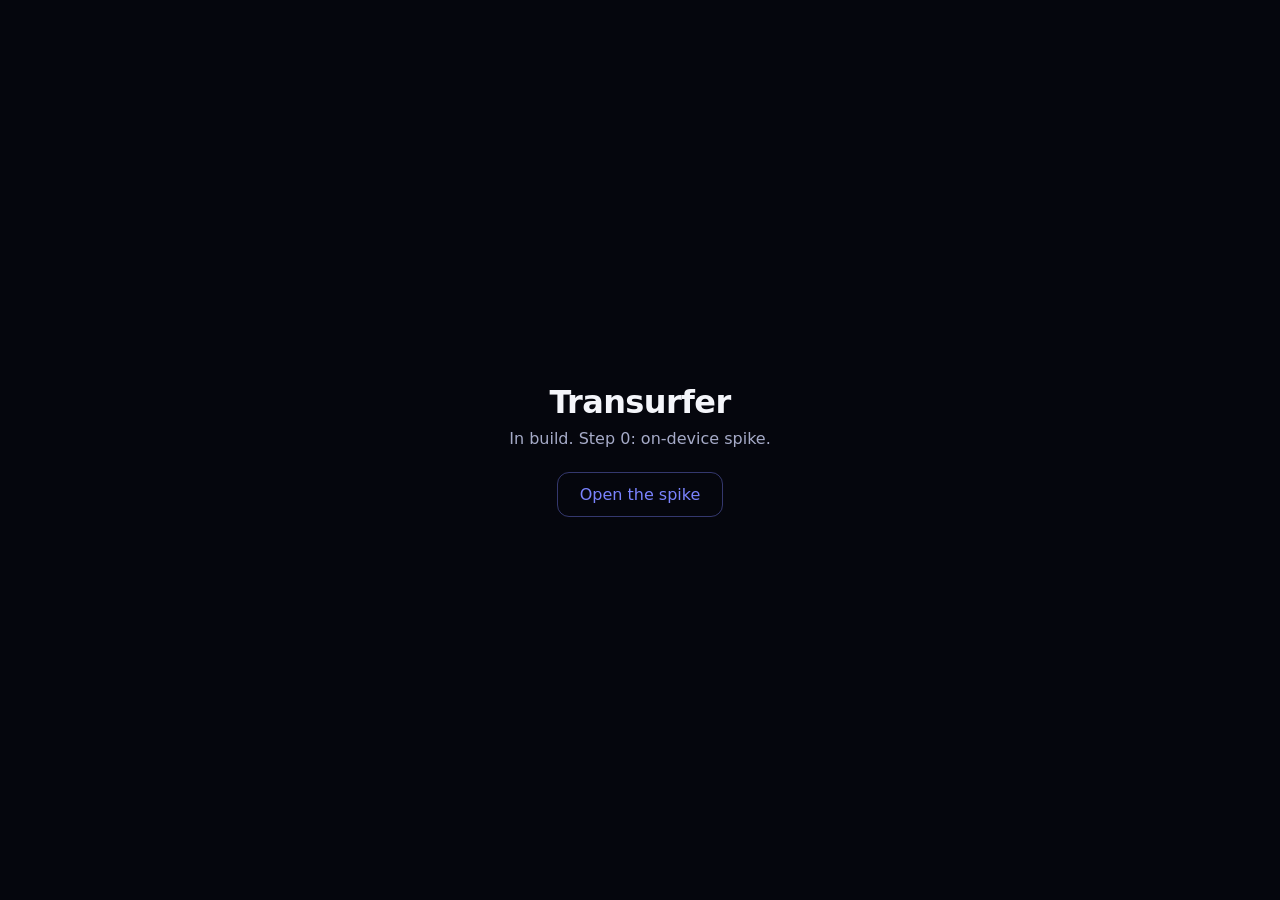
==== index.html @ 2033a140 "Step-0 skeleton: shell, manifest, on-device spike (streaming, storage, glass) Co-Authored-By: Claude" ====
<!DOCTYPE html>
<html lang="en">
<head>
  <meta charset="utf-8">
  <meta name="viewport" content="width=device-width, initial-scale=1, viewport-fit=cover">
  <meta name="apple-mobile-web-app-capable" content="yes">
  <meta name="apple-mobile-web-app-status-bar-style" content="black-translucent">
  <meta name="theme-color" content="#05060D">
  <link rel="manifest" href="manifest.json">
  <title>Transurfer</title>
  <style>
    :root { color-scheme: dark; }
    body {
      margin: 0; min-height: 100vh; display: grid; place-items: center;
      background: #05060D; color: #F4F5FA;
      font-family: system-ui, sans-serif; text-align: center;
    }
    h1 { font-weight: 600; letter-spacing: -0.02em; margin: 0 0 8px; }
    p { color: #A6ABC8; margin: 0 0 24px; }
    a {
      color: #7A83FF; text-decoration: none; border: 1px solid rgba(122, 131, 255, 0.4);
      border-radius: 12px; padding: 12px 22px; display: inline-block;
    }
  </style>
</head>
<body>
  <main>
    <h1>Transurfer</h1>
    <p>In build. Step 0: on-device spike.</p>
    <a href="spike.html">Open the spike</a>
  </main>
</body>
</html>
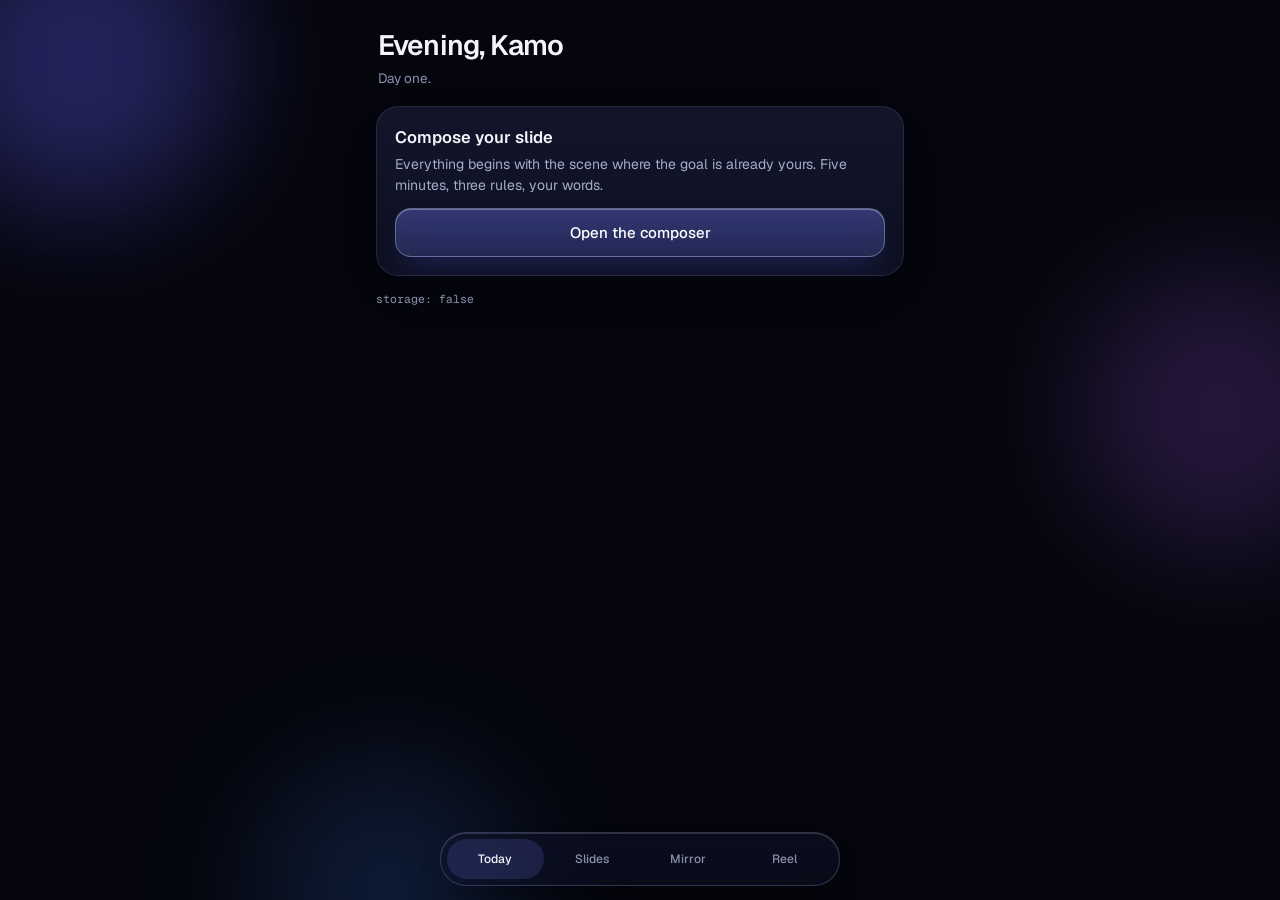
==== commit 1cdbb671: "Foundation + sacred loop: design system, IndexedDB, composer, morning session, evening close, offlin" ====
--- a/index.html
+++ b/index.html
@@ -7,27 +7,29 @@
   <meta name="apple-mobile-web-app-status-bar-style" content="black-translucent">
   <meta name="theme-color" content="#05060D">
   <link rel="manifest" href="manifest.json">
+  <link rel="stylesheet" href="fonts/fonts.css">
+  <link rel="stylesheet" href="css/style.css">
   <title>Transurfer</title>
-  <style>
-    :root { color-scheme: dark; }
-    body {
-      margin: 0; min-height: 100vh; display: grid; place-items: center;
-      background: #05060D; color: #F4F5FA;
-      font-family: system-ui, sans-serif; text-align: center;
-    }
-    h1 { font-weight: 600; letter-spacing: -0.02em; margin: 0 0 8px; }
-    p { color: #A6ABC8; margin: 0 0 24px; }
-    a {
-      color: #7A83FF; text-decoration: none; border: 1px solid rgba(122, 131, 255, 0.4);
-      border-radius: 12px; padding: 12px 22px; display: inline-block;
-    }
-  </style>
 </head>
 <body>
-  <main>
-    <h1>Transurfer</h1>
-    <p>In build. Step 0: on-device spike.</p>
-    <a href="spike.html">Open the spike</a>
-  </main>
+  <div class="ambient"><i class="a1"></i><i class="a2"></i><i class="a3"></i></div>
+
+  <div id="app">
+    <section data-screen="today" class="active"></section>
+    <section data-screen="slides"></section>
+    <section data-screen="mirror"></section>
+    <section data-screen="reel"></section>
+  </div>
+
+  <div id="session-overlay" class="overlay"></div>
+
+  <nav>
+    <button data-tab="today" class="active">Today</button>
+    <button data-tab="slides">Slides</button>
+    <button data-tab="mirror">Mirror</button>
+    <button data-tab="reel">Reel</button>
+  </nav>
+
+  <script type="module" src="js/app.js"></script>
 </body>
 </html>
--- a/fonts/fonts.css
+++ b/fonts/fonts.css
@@ -0,0 +1,42 @@
+@font-face {
+  font-family: 'Geist';
+  font-style: normal;
+  font-weight: 300;
+  font-display: swap;
+  src: url('geist-300.woff2') format('woff2');
+}
+@font-face {
+  font-family: 'Geist';
+  font-style: normal;
+  font-weight: 400;
+  font-display: swap;
+  src: url('geist-400.woff2') format('woff2');
+}
+@font-face {
+  font-family: 'Geist';
+  font-style: normal;
+  font-weight: 500;
+  font-display: swap;
+  src: url('geist-500.woff2') format('woff2');
+}
+@font-face {
+  font-family: 'Geist';
+  font-style: normal;
+  font-weight: 600;
+  font-display: swap;
+  src: url('geist-600.woff2') format('woff2');
+}
+@font-face {
+  font-family: 'Geist Mono';
+  font-style: normal;
+  font-weight: 400;
+  font-display: swap;
+  src: url('geist-mono-400.woff2') format('woff2');
+}
+@font-face {
+  font-family: 'Geist Mono';
+  font-style: normal;
+  font-weight: 500;
+  font-display: swap;
+  src: url('geist-mono-500.woff2') format('woff2');
+}
--- a/css/style.css
+++ b/css/style.css
@@ -0,0 +1,152 @@
+/* Transurfer — Liquid Glass design system.
+   Rules (binding, from RESEARCH-DESIGN-GLASS): glass is chrome only; content
+   sits on solid panels; one accent per screen; blur is never animated;
+   ambient motion is transform/opacity on pre-blurred layers. */
+
+:root {
+  --bg: #05060D;
+  --panel-hi: #12152A;
+  --panel-lo: #0E1122;
+  --hairline: rgba(190, 197, 255, 0.12);
+  --hairline-glass: rgba(190, 197, 255, 0.22);
+  --ink: #F4F5FA;
+  --ink-2: #A6ABC8;
+  --ink-3: #8B90AD;
+  --accent: #7A83FF;
+  --accent-soft: rgba(122, 131, 255, 0.34);
+  --ok: #7FD4A2;
+  --sans: 'Geist', system-ui, sans-serif;
+  --mono: 'Geist Mono', ui-monospace, monospace;
+  --r-panel: 22px;
+  --r-control: 16px;
+  color-scheme: dark;
+}
+
+* { box-sizing: border-box; -webkit-tap-highlight-color: transparent; }
+html { background: var(--bg); }
+body {
+  margin: 0; min-height: 100vh; background: var(--bg); color: var(--ink);
+  font-family: var(--sans); line-height: 1.5; overscroll-behavior-y: none;
+  padding: env(safe-area-inset-top) 0 0;
+}
+
+/* ---------- ambient light (behind everything, pre-blurred, transform-only motion) ---------- */
+.ambient { position: fixed; inset: 0; z-index: 0; pointer-events: none; overflow: hidden; }
+.ambient i { content: ''; position: absolute; border-radius: 50%; filter: blur(60px); }
+.ambient .a1 { width: 300px; height: 300px; left: -70px; top: -90px; background: rgba(101, 96, 255, 0.32); animation: drift-a 24s ease-in-out infinite alternate; }
+.ambient .a2 { width: 280px; height: 280px; right: -80px; top: 30%; background: rgba(163, 92, 246, 0.2); animation: drift-b 30s ease-in-out infinite alternate; }
+.ambient .a3 { width: 260px; height: 260px; left: 20%; bottom: -120px; background: rgba(56, 130, 246, 0.16); animation: drift-a 36s ease-in-out infinite alternate-reverse; }
+@keyframes drift-a { to { transform: translate3d(46px, 38px, 0) scale(1.12); } }
+@keyframes drift-b { to { transform: translate3d(-40px, -46px, 0) scale(1.08); } }
+@media (prefers-reduced-motion: reduce) { .ambient i { animation: none; } }
+
+/* ---------- layout ---------- */
+#app { position: relative; z-index: 1; max-width: 560px; margin: 0 auto; padding: 14px 16px calc(108px + env(safe-area-inset-bottom)); }
+[data-screen] { display: none; }
+[data-screen].active { display: block; }
+
+h1 { font-size: 28px; font-weight: 600; letter-spacing: -0.03em; margin: 10px 2px 2px; }
+.sub { font-size: 13.5px; color: var(--ink-3); margin: 0 2px 18px; }
+h2 { font-size: 17px; font-weight: 600; letter-spacing: -0.01em; margin: 22px 2px 10px; }
+
+/* ---------- solid panels (content) ---------- */
+.panel {
+  background: linear-gradient(180deg, var(--panel-hi), var(--panel-lo));
+  border: 1px solid var(--hairline); border-radius: var(--r-panel);
+  padding: 18px; margin-bottom: 14px;
+  box-shadow: 0 18px 40px -22px rgba(0, 0, 0, 0.7);
+}
+.panel .plabel { font-size: 12px; color: var(--ink-3); margin: 0 0 6px; }
+.panel .ptitle { font-size: 16.5px; font-weight: 600; margin: 0 0 4px; }
+.panel .pbody { font-size: 14px; color: var(--ink-2); margin: 0; }
+.panel.done { border-color: rgba(127, 212, 162, 0.28); }
+.panel.tappable:active { transform: scale(0.99); }
+
+.state-dot { display: inline-block; width: 8px; height: 8px; border-radius: 50%; background: var(--ink-3); margin-right: 7px; vertical-align: 1px; }
+.done .state-dot { background: var(--ok); }
+
+.meta { font-family: var(--mono); font-size: 11.5px; color: var(--ink-3); }
+
+/* ---------- controls ---------- */
+button { font-family: var(--sans); border: 0; }
+.btn {
+  display: block; width: 100%; text-align: center; font-size: 15px; font-weight: 500;
+  color: #fff; padding: 14px; border-radius: var(--r-control); margin-top: 12px;
+  background: linear-gradient(180deg, var(--accent-soft), rgba(122, 131, 255, 0.2));
+  backdrop-filter: blur(16px) saturate(1.5); -webkit-backdrop-filter: blur(16px) saturate(1.5);
+  border: 1px solid rgba(200, 206, 255, 0.35);
+  box-shadow: inset 0 1px 0 rgba(255, 255, 255, 0.3), 0 14px 30px -14px rgba(60, 60, 160, 0.6);
+}
+.btn.quiet {
+  background: #1B1F3A; border: 1px solid var(--hairline);
+  color: var(--ink-2); box-shadow: none;
+  backdrop-filter: none; -webkit-backdrop-filter: none;
+}
+.btn:disabled { opacity: 0.45; }
+.btn:active { transform: scale(0.99); }
+
+label { display: block; font-size: 12.5px; color: var(--ink-3); margin: 14px 0 6px; }
+input[type="text"], textarea {
+  width: 100%; background: var(--bg); color: var(--ink); font-family: var(--sans);
+  font-size: 15px; line-height: 1.55; border: 1px solid var(--hairline);
+  border-radius: 12px; padding: 12px;
+}
+textarea { min-height: 130px; resize: vertical; }
+input:focus, textarea:focus { outline: none; border-color: rgba(122, 131, 255, 0.5); }
+
+.check { display: flex; gap: 10px; align-items: flex-start; margin: 10px 0; font-size: 14px; color: var(--ink-2); }
+.check input { width: 20px; height: 20px; accent-color: var(--accent); margin-top: 1px; }
+
+/* ---------- glass tab bar (chrome) ---------- */
+nav {
+  position: fixed; left: 50%; transform: translateX(-50%);
+  bottom: calc(14px + env(safe-area-inset-bottom)); z-index: 20;
+  width: min(400px, calc(100% - 28px));
+  display: flex; justify-content: space-around; align-items: center;
+  padding: 6px;
+  background: linear-gradient(180deg, rgba(16, 18, 38, 0.62), rgba(16, 18, 38, 0.44));
+  backdrop-filter: blur(18px) saturate(1.5); -webkit-backdrop-filter: blur(18px) saturate(1.5);
+  border: 1px solid var(--hairline-glass); border-radius: 26px;
+  box-shadow: inset 0 1px 0 rgba(255, 255, 255, 0.14), 0 16px 34px -16px rgba(0, 0, 0, 0.7);
+}
+nav button {
+  flex: 1; background: none; color: var(--ink-3); font-size: 12px; font-weight: 500;
+  padding: 12px 4px; border-radius: 20px;
+}
+nav button.active { color: var(--ink); background: rgba(122, 131, 255, 0.16); }
+
+/* ---------- full-screen session overlay ---------- */
+.overlay {
+  position: fixed; inset: 0; z-index: 30; background: var(--bg);
+  display: none; flex-direction: column; padding: calc(18px + env(safe-area-inset-top)) 22px calc(24px + env(safe-area-inset-bottom));
+  overflow-y: auto;
+}
+.overlay.open { display: flex; }
+.overlay .top { display: flex; justify-content: space-between; align-items: center; margin-bottom: 8px; }
+.overlay .top .meta { color: var(--ink-3); }
+.overlay .close { background: none; color: var(--ink-3); font-size: 14px; padding: 8px; }
+.overlay .center { flex: 1; display: flex; flex-direction: column; justify-content: center; text-align: center; gap: 14px; }
+.overlay .big { font-size: 24px; font-weight: 600; letter-spacing: -0.02em; margin: 0; }
+.overlay .body { font-size: 16px; color: var(--ink-2); margin: 0 auto; max-width: 34ch; }
+
+/* Cinema mode: the screen dims to near-black; only the pulse keeps time. */
+.overlay.cinema { background: #020208; }
+.pulse {
+  width: 120px; height: 120px; border-radius: 50%; margin: 26px auto;
+  background: radial-gradient(circle, rgba(122, 131, 255, 0.35), rgba(122, 131, 255, 0.05) 65%, transparent 70%);
+  animation: breathe 8s ease-in-out infinite;
+}
+@keyframes breathe {
+  0%, 100% { transform: scale(0.72); opacity: 0.55; }
+  50% { transform: scale(1.0); opacity: 1; }
+}
+@media (prefers-reduced-motion: reduce) { .pulse { animation: none; opacity: 0.8; } }
+.cinema .slide-cue { font-size: 15px; color: var(--ink-3); }
+.cinema .sense { color: var(--accent); font-size: 13px; letter-spacing: 0.06em; text-transform: uppercase; }
+
+.progress-row { display: flex; gap: 6px; margin: 10px 0 4px; }
+.progress-row i { height: 4px; flex: 1; border-radius: 2px; background: rgba(255, 255, 255, 0.1); }
+.progress-row i.done { background: rgba(255, 255, 255, 0.28); }
+.progress-row i.on { background: var(--accent); }
+
+.timer { font-family: var(--mono); font-size: 15px; color: var(--ink-2); }
